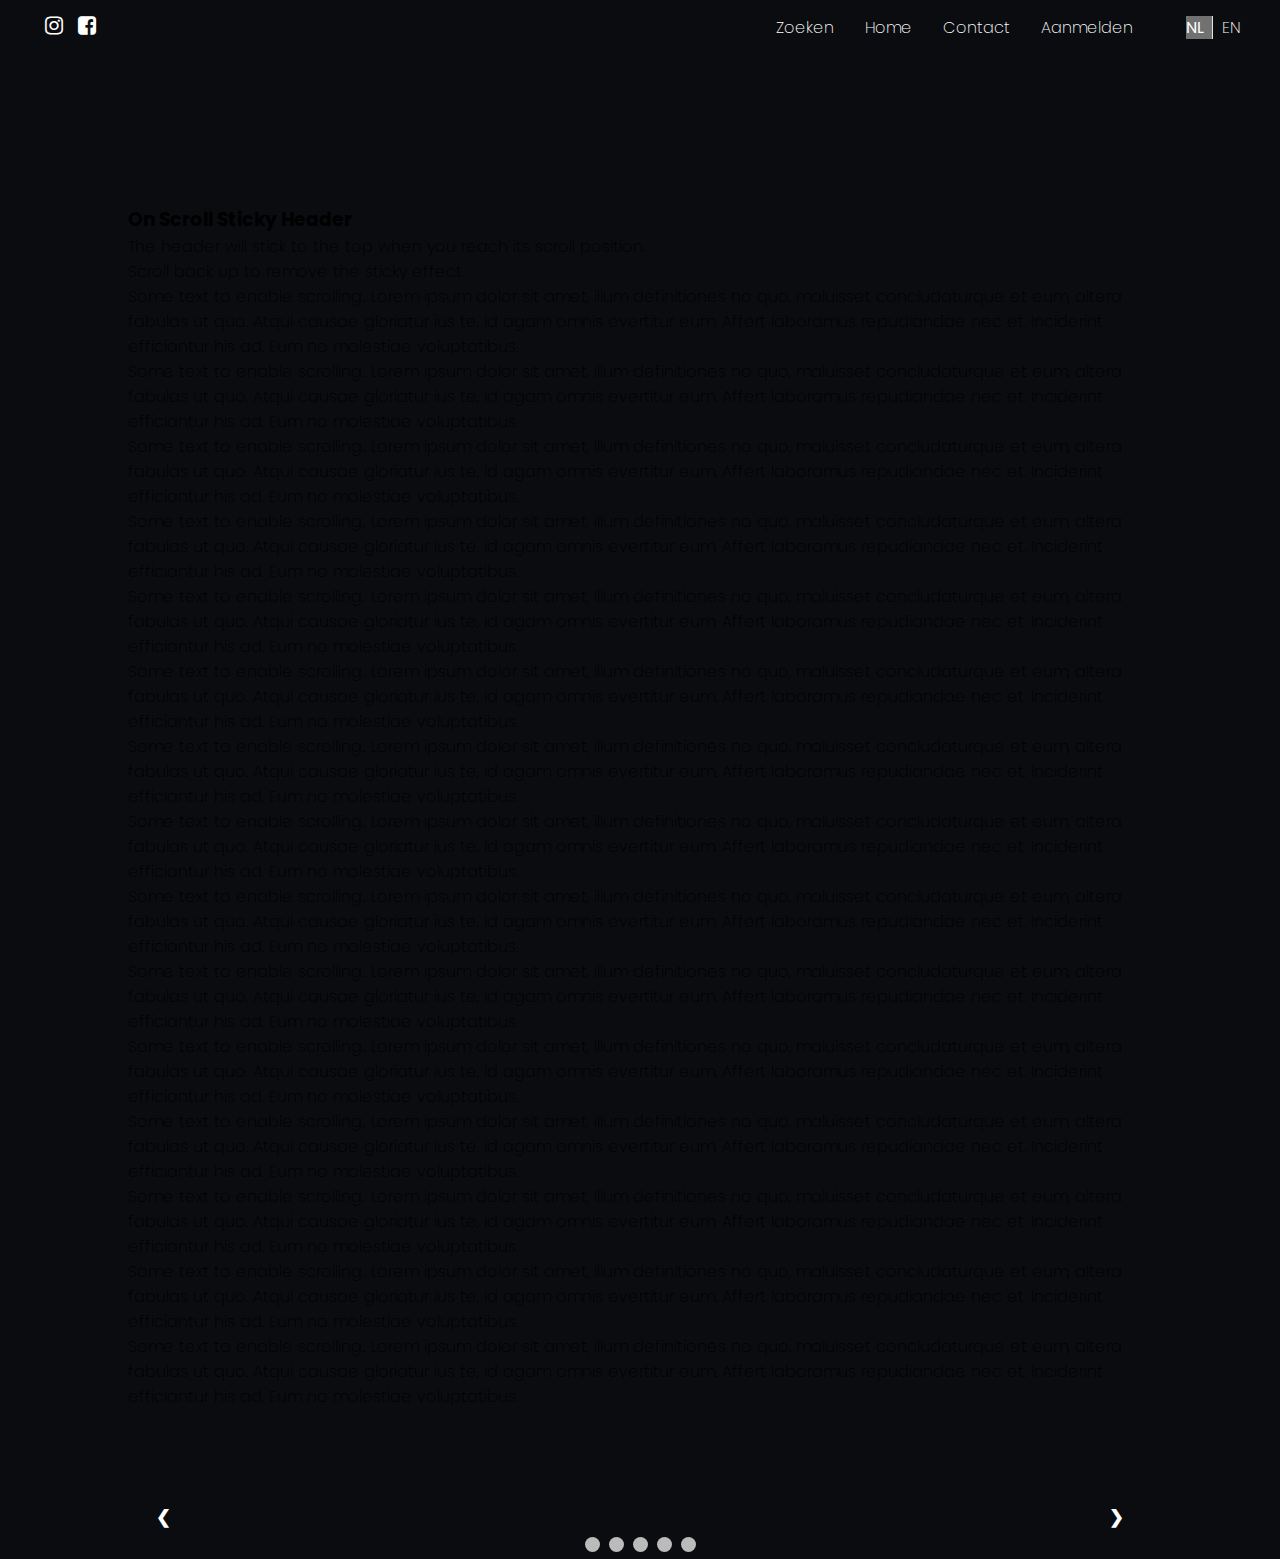
==== web/code/nxt 70%/index.html @ 1dca5d11 "slideshow" ====
<!DOCTYPE html>
<html lang="en">
<head>
    <meta charset="UTF-8">
    <meta name="viewport" content="width=device-width, initial-scale=1.0">
    <link rel="stylesheet" href="https://cdnjs.cloudflare.com/ajax/libs/font-awesome/4.7.0/css/font-awesome.min.css" integrity="sha512-SfTiTlX6kk+qitfevl/7LibUOeJWlt9rbyDn92a1DqWOw9vWG2MFoays0sgObmWazO5BQPiFucnnEAjpAB+/Sw==" crossorigin="anonymous" referrerpolicy="no-referrer" />
    <link rel="preconnect" href="https://fonts.googleapis.com">
    <link rel="preconnect" href="https://fonts.gstatic.com" crossorigin>
    <link href="https://fonts.googleapis.com/css2?family=Poppins:wght@100;200;300;400;500&family=Righteous&display=swap" rel="stylesheet">
    <script src="https://cdnjs.cloudflare.com/ajax/libs/jquery/3.7.1/jquery.min.js" integrity="sha512-v2CJ7UaYy4JwqLDIrZUI/4hqeoQieOmAZNXBeQyjo21dadnwR+8ZaIJVT8EE2iyI61OV8e6M8PP2/4hpQINQ/g==" crossorigin="anonymous" referrerpolicy="no-referrer"></script>
    <link rel="stylesheet" href="style.css">
    <title>Navigatie</title>
</head>
<body>
    <header>
        <nav id="taskbar">
            <div class="socials">
                <ul>
                    <li><a href="#"><i class="icon fa fa-instagram" aria-hidden="true"></i></a></li>
                    <li><a href="#"><i class="icon fa fa-facebook-square" aria-hidden="true"></i></a></li>
                </ul>
            </div>
            <div class="menu">
                <ul>
                    <li><a data-lang="0" href="#">Zoeken</a></li>
                    <li><a data-lang="1" href="#">Home</a></li>
                    <li><a data-lang="2" href="#">Contact</a></li>
                    <li><a data-lang="3" href="#">Aanmelden</a></li>
                </ul>
                <div class="language-switcher">
                    <span class="lang active">NL</span>
                    <span class="lang">EN</span>
                </div>
            </div>
        </nav>
        <div id="slideshow">
            <img class="slide" src="img/nxt.jpg" alt="Slide 1">
            <img class="slide" src="img/studioirma_diamondmatrix.jpg" alt="Slide 2">
            <img class="slide" src="img/nxt2.jpg" alt="Slide 3">
            <!-- Add more images as needed -->
        </div>
    </header>
    <div class="content">
        <h3>On Scroll Sticky Header</h3>
        <p>The header will stick to the top when you reach its scroll position.</p>
        <p>Scroll back up to remove the sticky effect.</p>
        <p>Some text to enable scrolling.. Lorem ipsum dolor sit amet, illum definitiones no quo, maluisset concludaturque et eum, altera fabulas ut quo. Atqui causae gloriatur ius te, id agam omnis evertitur eum. Affert laboramus repudiandae nec et. Inciderint efficiantur his ad. Eum no molestiae voluptatibus.</p>
        <p>Some text to enable scrolling.. Lorem ipsum dolor sit amet, illum definitiones no quo, maluisset concludaturque et eum, altera fabulas ut quo. Atqui causae gloriatur ius te, id agam omnis evertitur eum. Affert laboramus repudiandae nec et. Inciderint efficiantur his ad. Eum no molestiae voluptatibus.</p>
        <p>Some text to enable scrolling.. Lorem ipsum dolor sit amet, illum definitiones no quo, maluisset concludaturque et eum, altera fabulas ut quo. Atqui causae gloriatur ius te, id agam omnis evertitur eum. Affert laboramus repudiandae nec et. Inciderint efficiantur his ad. Eum no molestiae voluptatibus.</p>
        <p>Some text to enable scrolling.. Lorem ipsum dolor sit amet, illum definitiones no quo, maluisset concludaturque et eum, altera fabulas ut quo. Atqui causae gloriatur ius te, id agam omnis evertitur eum. Affert laboramus repudiandae nec et. Inciderint efficiantur his ad. Eum no molestiae voluptatibus.</p><p>Some text to enable scrolling.. Lorem ipsum dolor sit amet, illum definitiones no quo, maluisset concludaturque et eum, altera fabulas ut quo. Atqui causae gloriatur ius te, id agam omnis evertitur eum. Affert laboramus repudiandae nec et. Inciderint efficiantur his ad. Eum no molestiae voluptatibus.</p>  <p>Some text to enable scrolling.. Lorem ipsum dolor sit amet, illum definitiones no quo, maluisset concludaturque et eum, altera fabulas ut quo. Atqui causae gloriatur ius te, id agam omnis evertitur eum. Affert laboramus repudiandae nec et. Inciderint efficiantur his ad. Eum no molestiae voluptatibus.</p><p>Some text to enable scrolling.. Lorem ipsum dolor sit amet, illum definitiones no quo, maluisset concludaturque et eum, altera fabulas ut quo. Atqui causae gloriatur ius te, id agam omnis evertitur eum. Affert laboramus repudiandae nec et. Inciderint efficiantur his ad. Eum no molestiae voluptatibus.</p>  <p>Some text to enable scrolling.. Lorem ipsum dolor sit amet, illum definitiones no quo, maluisset concludaturque et eum, altera fabulas ut quo. Atqui causae gloriatur ius te, id agam omnis evertitur eum. Affert laboramus repudiandae nec et. Inciderint efficiantur his ad. Eum no molestiae voluptatibus.</p><p>Some text to enable scrolling.. Lorem ipsum dolor sit amet, illum definitiones no quo, maluisset concludaturque et eum, altera fabulas ut quo. Atqui causae gloriatur ius te, id agam omnis evertitur eum. Affert laboramus repudiandae nec et. Inciderint efficiantur his ad. Eum no molestiae voluptatibus.</p>  <p>Some text to enable scrolling.. Lorem ipsum dolor sit amet, illum definitiones no quo, maluisset concludaturque et eum, altera fabulas ut quo. Atqui causae gloriatur ius te, id agam omnis evertitur eum. Affert laboramus repudiandae nec et. Inciderint efficiantur his ad. Eum no molestiae voluptatibus.</p><p>Some text to enable scrolling.. Lorem ipsum dolor sit amet, illum definitiones no quo, maluisset concludaturque et eum, altera fabulas ut quo. Atqui causae gloriatur ius te, id agam omnis evertitur eum. Affert laboramus repudiandae nec et. Inciderint efficiantur his ad. Eum no molestiae voluptatibus.</p>
        <p>Some text to enable scrolling.. Lorem ipsum dolor sit amet, illum definitiones no quo, maluisset concludaturque et eum, altera fabulas ut quo. Atqui causae gloriatur ius te, id agam omnis evertitur eum. Affert laboramus repudiandae nec et. Inciderint efficiantur his ad. Eum no molestiae voluptatibus.</p>
        <p>Some text to enable scrolling.. Lorem ipsum dolor sit amet, illum definitiones no quo, maluisset concludaturque et eum, altera fabulas ut quo. Atqui causae gloriatur ius te, id agam omnis evertitur eum. Affert laboramus repudiandae nec et. Inciderint efficiantur his ad. Eum no molestiae voluptatibus.</p>
        <p>Some text to enable scrolling.. Lorem ipsum dolor sit amet, illum definitiones no quo, maluisset concludaturque et eum, altera fabulas ut quo. Atqui causae gloriatur ius te, id agam omnis evertitur eum. Affert laboramus repudiandae nec et. Inciderint efficiantur his ad. Eum no molestiae voluptatibus.</p>
        <p>Some text to enable scrolling.. Lorem ipsum dolor sit amet, illum definitiones no quo, maluisset concludaturque et eum, altera fabulas ut quo. Atqui causae gloriatur ius te, id agam omnis evertitur eum. Affert laboramus repudiandae nec et. Inciderint efficiantur his ad. Eum no molestiae voluptatibus.</p>
      </div>
</body>
<script src="app.js"></script>
<div class="slideshow-container">

  
    <div class="mySlides fade">
      <div class="numbertext">1 / 5</div>
      <img src="img1.jpg" style="width:100%">
      <div class="text">Caption Text 1</div>
    </div>
  
    <div class="mySlides fade">
      <div class="numbertext">2 / 5</div>
      <img src="img2.jpg" style="width:100%">
      <div class="text">Caption Text 2</div>
    </div>
  
    <div class="mySlides fade">
      <div class="numbertext">3 / 5</div>
      <img src="img3.jpg" style="width:100%">
      <div class="text">Caption Text 3</div>
    </div>
  
    <div class="mySlides fade">
      <div class="numbertext">4 / 5</div>
      <img src="img4.jpg" style="width:100%">
      <div class="text">Caption Text 4</div>
    </div>
  
    <div class="mySlides fade">
      <div class="numbertext">5 / 5</div>
      <img src="img5.jpg" style="width:100%">
      <div class="text">Caption Text 5</div>
    </div>
  
    <a class="prev" onclick="plusSlides(-1)">&#10094;</a>
    <a class="next" onclick="plusSlides(1)">&#10095;</a>
  </div>
  <br>
  
  <div style="text-align:center">
    <span class="dot" onclick="currentSlide(1)"></span>
    <span class="dot" onclick="currentSlide(2)"></span>
    <span class="dot" onclick="currentSlide(3)"></span>
    <span class="dot" onclick="currentSlide(4)"></span>
    <span class="dot" onclick="currentSlide(5)"></span>
  </div>
  
</html>
---- web/code/nxt 70%/style.css ----
* {
    padding: 0;
    margin: 0;
    box-sizing: border-box;
}

body {
    font-family: 'Poppins', sans-serif;
    font-weight: 200;
    background-color: #0B0C10;
}

  #slideshow {
    max-width: 100%;
    margin: 0;
    width: 100%;
  }

  
  .slide {
    display: none;
    width: 100%;
    height: 500px;
  }

nav {
    width: 100%;
    display: flex;
    justify-content: space-between;
    align-items: center;
    background-color: #0B0C10;
    padding: 10px 40px;
    
}

.menu {
    display: flex; 
    align-items: center;
}

.socials li,
.menu li {
    display: inline-block;
    list-style: none;
    margin: 5px;
}

.menu li a {
    text-decoration: none;
    font-size: 16px;
    color: #fff;
    cursor: pointer;
    padding: 4px 8px;
    border-radius: 3px;
    transition: background-color .1s ease-in-out;
}

.menu li a:hover {
    background-color: #2a4c89;
}

.icon {
    font-size: 21px;
    color: #fff;
    cursor: pointer;
}

.language-switcher {
    margin-left: 40px;
    color: #fff;
}

.language-switcher span.active {
    font-weight: 400;
}

.language-switcher span {
    cursor: pointer;
}

.language-switcher span:nth-child(1) {
   border-right: 1px solid rgb(227, 227, 227);
   padding-right: 8px;
   margin-right: 4px;
}

.content {
    padding: 100px 0;
    margin: 50px auto 0 auto;
    width: 80%;
  }

  .sticky {
    position: fixed;
    top: 0;
    width: 100%;
  }

  
  .progress-bar {
    width: 0;
    height: 3px;
    background-color: #45a29e
    ; 
    position: fixed;
    top: 50px;
    left: 0;
    z-index: 1000;
    transition: width 0.3s ease;
}

* {box-sizing:border-box}


.slideshow-container {
  max-width: 1000px;
  position: relative;
  margin: auto;
}

.mySlides {
  display: none;
}

.prev, .next {
  cursor: pointer;
  position: absolute;
  top: 50%;
  width: auto;
  margin-top: -22px;
  padding: 16px;
  color: white;
  font-weight: bold;
  font-size: 18px;
  transition: 0.6s ease;
  border-radius: 0 3px 3px 0;
  user-select: none;
}

.next {
  right: 0;
  border-radius: 3px 0 0 3px;
}

.prev:hover, .next:hover {
  background-color: rgba(0,0,0,0.8);
}


.text {
  color: #f2f2f2;
  font-size: 15px;
  padding: 8px 12px;
  position: absolute;
  bottom: 8px;
  width: 100%;
  text-align: center;
}

.numbertext {
  color: #f2f2f2;
  font-size: 12px;
  padding: 8px 12px;
  position: absolute;
  top: 0;
}

.dot {
  cursor: pointer;
  height: 15px;
  width: 15px;
  margin: 0 2px;
  background-color: #bbb;
  border-radius: 50%;
  display: inline-block;
  transition: background-color 0.6s ease;
}

.active, .dot:hover {
  background-color: #717171;
}
.fade {
  animation-name: fade;
  animation-duration: 1.5s;
}

@keyframes fade {
  from {opacity: .4}
  to {opacity: 1}
}
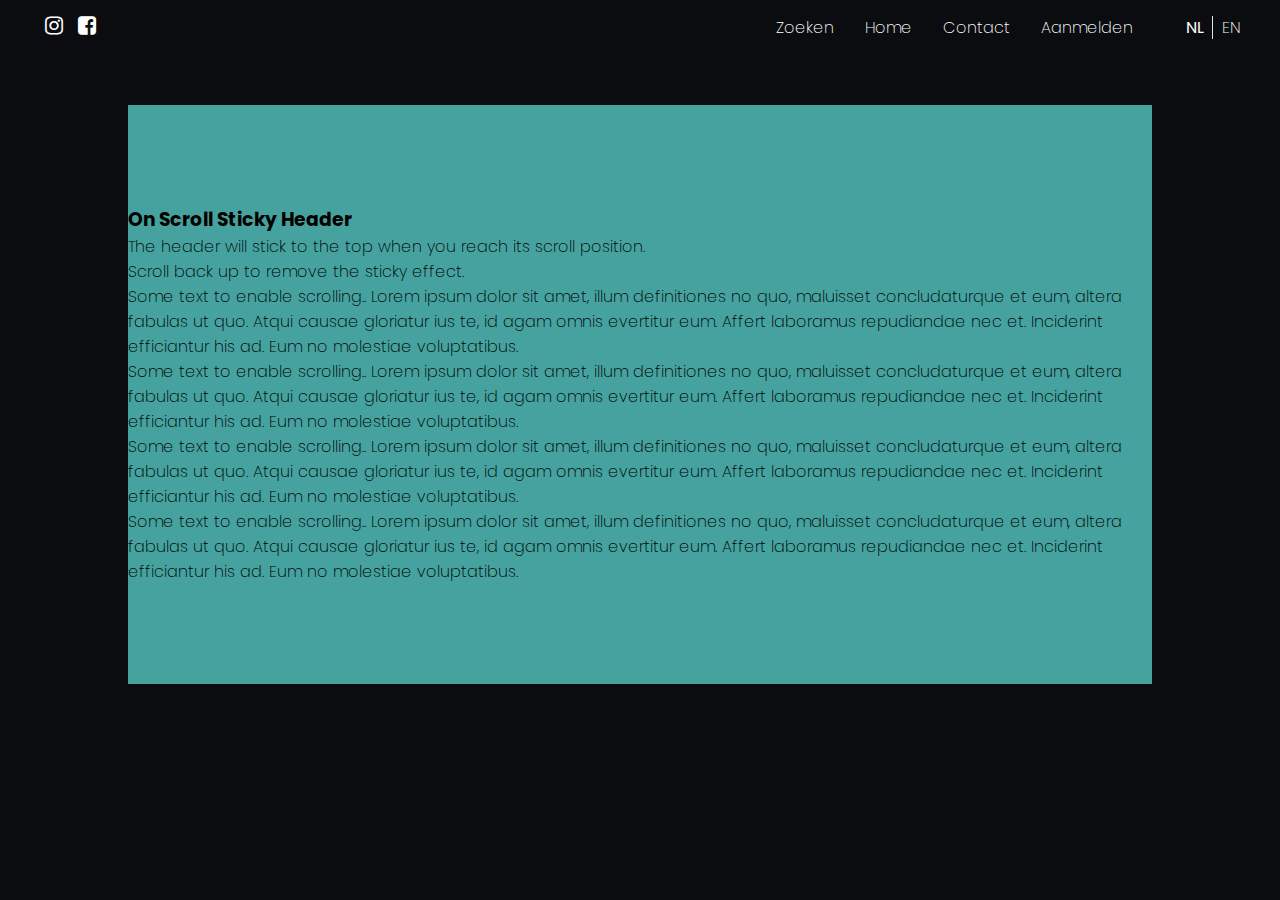
==== commit 8ffcec48: "Background-added" ====
--- a/web/code/nxt 70%/index.html
+++ b/web/code/nxt 70%/index.html
@@ -47,58 +47,9 @@
         <p>Some text to enable scrolling.. Lorem ipsum dolor sit amet, illum definitiones no quo, maluisset concludaturque et eum, altera fabulas ut quo. Atqui causae gloriatur ius te, id agam omnis evertitur eum. Affert laboramus repudiandae nec et. Inciderint efficiantur his ad. Eum no molestiae voluptatibus.</p>
         <p>Some text to enable scrolling.. Lorem ipsum dolor sit amet, illum definitiones no quo, maluisset concludaturque et eum, altera fabulas ut quo. Atqui causae gloriatur ius te, id agam omnis evertitur eum. Affert laboramus repudiandae nec et. Inciderint efficiantur his ad. Eum no molestiae voluptatibus.</p>
         <p>Some text to enable scrolling.. Lorem ipsum dolor sit amet, illum definitiones no quo, maluisset concludaturque et eum, altera fabulas ut quo. Atqui causae gloriatur ius te, id agam omnis evertitur eum. Affert laboramus repudiandae nec et. Inciderint efficiantur his ad. Eum no molestiae voluptatibus.</p>
-        <p>Some text to enable scrolling.. Lorem ipsum dolor sit amet, illum definitiones no quo, maluisset concludaturque et eum, altera fabulas ut quo. Atqui causae gloriatur ius te, id agam omnis evertitur eum. Affert laboramus repudiandae nec et. Inciderint efficiantur his ad. Eum no molestiae voluptatibus.</p><p>Some text to enable scrolling.. Lorem ipsum dolor sit amet, illum definitiones no quo, maluisset concludaturque et eum, altera fabulas ut quo. Atqui causae gloriatur ius te, id agam omnis evertitur eum. Affert laboramus repudiandae nec et. Inciderint efficiantur his ad. Eum no molestiae voluptatibus.</p>  <p>Some text to enable scrolling.. Lorem ipsum dolor sit amet, illum definitiones no quo, maluisset concludaturque et eum, altera fabulas ut quo. Atqui causae gloriatur ius te, id agam omnis evertitur eum. Affert laboramus repudiandae nec et. Inciderint efficiantur his ad. Eum no molestiae voluptatibus.</p><p>Some text to enable scrolling.. Lorem ipsum dolor sit amet, illum definitiones no quo, maluisset concludaturque et eum, altera fabulas ut quo. Atqui causae gloriatur ius te, id agam omnis evertitur eum. Affert laboramus repudiandae nec et. Inciderint efficiantur his ad. Eum no molestiae voluptatibus.</p>  <p>Some text to enable scrolling.. Lorem ipsum dolor sit amet, illum definitiones no quo, maluisset concludaturque et eum, altera fabulas ut quo. Atqui causae gloriatur ius te, id agam omnis evertitur eum. Affert laboramus repudiandae nec et. Inciderint efficiantur his ad. Eum no molestiae voluptatibus.</p><p>Some text to enable scrolling.. Lorem ipsum dolor sit amet, illum definitiones no quo, maluisset concludaturque et eum, altera fabulas ut quo. Atqui causae gloriatur ius te, id agam omnis evertitur eum. Affert laboramus repudiandae nec et. Inciderint efficiantur his ad. Eum no molestiae voluptatibus.</p>  <p>Some text to enable scrolling.. Lorem ipsum dolor sit amet, illum definitiones no quo, maluisset concludaturque et eum, altera fabulas ut quo. Atqui causae gloriatur ius te, id agam omnis evertitur eum. Affert laboramus repudiandae nec et. Inciderint efficiantur his ad. Eum no molestiae voluptatibus.</p><p>Some text to enable scrolling.. Lorem ipsum dolor sit amet, illum definitiones no quo, maluisset concludaturque et eum, altera fabulas ut quo. Atqui causae gloriatur ius te, id agam omnis evertitur eum. Affert laboramus repudiandae nec et. Inciderint efficiantur his ad. Eum no molestiae voluptatibus.</p>
-        <p>Some text to enable scrolling.. Lorem ipsum dolor sit amet, illum definitiones no quo, maluisset concludaturque et eum, altera fabulas ut quo. Atqui causae gloriatur ius te, id agam omnis evertitur eum. Affert laboramus repudiandae nec et. Inciderint efficiantur his ad. Eum no molestiae voluptatibus.</p>
-        <p>Some text to enable scrolling.. Lorem ipsum dolor sit amet, illum definitiones no quo, maluisset concludaturque et eum, altera fabulas ut quo. Atqui causae gloriatur ius te, id agam omnis evertitur eum. Affert laboramus repudiandae nec et. Inciderint efficiantur his ad. Eum no molestiae voluptatibus.</p>
-        <p>Some text to enable scrolling.. Lorem ipsum dolor sit amet, illum definitiones no quo, maluisset concludaturque et eum, altera fabulas ut quo. Atqui causae gloriatur ius te, id agam omnis evertitur eum. Affert laboramus repudiandae nec et. Inciderint efficiantur his ad. Eum no molestiae voluptatibus.</p>
         <p>Some text to enable scrolling.. Lorem ipsum dolor sit amet, illum definitiones no quo, maluisset concludaturque et eum, altera fabulas ut quo. Atqui causae gloriatur ius te, id agam omnis evertitur eum. Affert laboramus repudiandae nec et. Inciderint efficiantur his ad. Eum no molestiae voluptatibus.</p>
       </div>
 </body>
 <script src="app.js"></script>
-<div class="slideshow-container">
 
-  
-    <div class="mySlides fade">
-      <div class="numbertext">1 / 5</div>
-      <img src="img1.jpg" style="width:100%">
-      <div class="text">Caption Text 1</div>
-    </div>
-  
-    <div class="mySlides fade">
-      <div class="numbertext">2 / 5</div>
-      <img src="img2.jpg" style="width:100%">
-      <div class="text">Caption Text 2</div>
-    </div>
-  
-    <div class="mySlides fade">
-      <div class="numbertext">3 / 5</div>
-      <img src="img3.jpg" style="width:100%">
-      <div class="text">Caption Text 3</div>
-    </div>
-  
-    <div class="mySlides fade">
-      <div class="numbertext">4 / 5</div>
-      <img src="img4.jpg" style="width:100%">
-      <div class="text">Caption Text 4</div>
-    </div>
-  
-    <div class="mySlides fade">
-      <div class="numbertext">5 / 5</div>
-      <img src="img5.jpg" style="width:100%">
-      <div class="text">Caption Text 5</div>
-    </div>
-  
-    <a class="prev" onclick="plusSlides(-1)">&#10094;</a>
-    <a class="next" onclick="plusSlides(1)">&#10095;</a>
-  </div>
-  <br>
-  
-  <div style="text-align:center">
-    <span class="dot" onclick="currentSlide(1)"></span>
-    <span class="dot" onclick="currentSlide(2)"></span>
-    <span class="dot" onclick="currentSlide(3)"></span>
-    <span class="dot" onclick="currentSlide(4)"></span>
-    <span class="dot" onclick="currentSlide(5)"></span>
-  </div>
-  
 </html>
--- a/web/code/nxt 70%/style.css
+++ b/web/code/nxt 70%/style.css
@@ -10,13 +10,14 @@
     background-color: #0B0C10;
 }
 
+  /* Style to center the image */
   #slideshow {
     max-width: 100%;
     margin: 0;
     width: 100%;
   }
 
-  
+  /* Style to hide all images initially */
   .slide {
     display: none;
     width: 100%;
@@ -30,7 +31,7 @@
     align-items: center;
     background-color: #0B0C10;
     padding: 10px 40px;
-    
+    /*border-bottom: 4px solid #45a29e;*/
 }
 
 .menu {
@@ -88,6 +89,7 @@
     padding: 100px 0;
     margin: 50px auto 0 auto;
     width: 80%;
+    background-color: #45a29e;
   }
 
   .sticky {
@@ -99,9 +101,9 @@
   
   .progress-bar {
     width: 0;
-    height: 3px;
+    height: 3px; /* Adjust the height of the progress bar */
     background-color: #45a29e
-    ; 
+    ; /* Adjust the color of the progress bar */
     position: fixed;
     top: 50px;
     left: 0;
@@ -109,82 +111,4 @@
     transition: width 0.3s ease;
 }
 
-* {box-sizing:border-box}
-
-
-.slideshow-container {
-  max-width: 1000px;
-  position: relative;
-  margin: auto;
-}
-
-.mySlides {
-  display: none;
-}
-
-.prev, .next {
-  cursor: pointer;
-  position: absolute;
-  top: 50%;
-  width: auto;
-  margin-top: -22px;
-  padding: 16px;
-  color: white;
-  font-weight: bold;
-  font-size: 18px;
-  transition: 0.6s ease;
-  border-radius: 0 3px 3px 0;
-  user-select: none;
-}
-
-.next {
-  right: 0;
-  border-radius: 3px 0 0 3px;
-}
-
-.prev:hover, .next:hover {
-  background-color: rgba(0,0,0,0.8);
-}
-
-
-.text {
-  color: #f2f2f2;
-  font-size: 15px;
-  padding: 8px 12px;
-  position: absolute;
-  bottom: 8px;
-  width: 100%;
-  text-align: center;
-}
-
-.numbertext {
-  color: #f2f2f2;
-  font-size: 12px;
-  padding: 8px 12px;
-  position: absolute;
-  top: 0;
-}
-
-.dot {
-  cursor: pointer;
-  height: 15px;
-  width: 15px;
-  margin: 0 2px;
-  background-color: #bbb;
-  border-radius: 50%;
-  display: inline-block;
-  transition: background-color 0.6s ease;
-}
-
-.active, .dot:hover {
-  background-color: #717171;
-}
-.fade {
-  animation-name: fade;
-  animation-duration: 1.5s;
-}
-
-@keyframes fade {
-  from {opacity: .4}
-  to {opacity: 1}
-}+  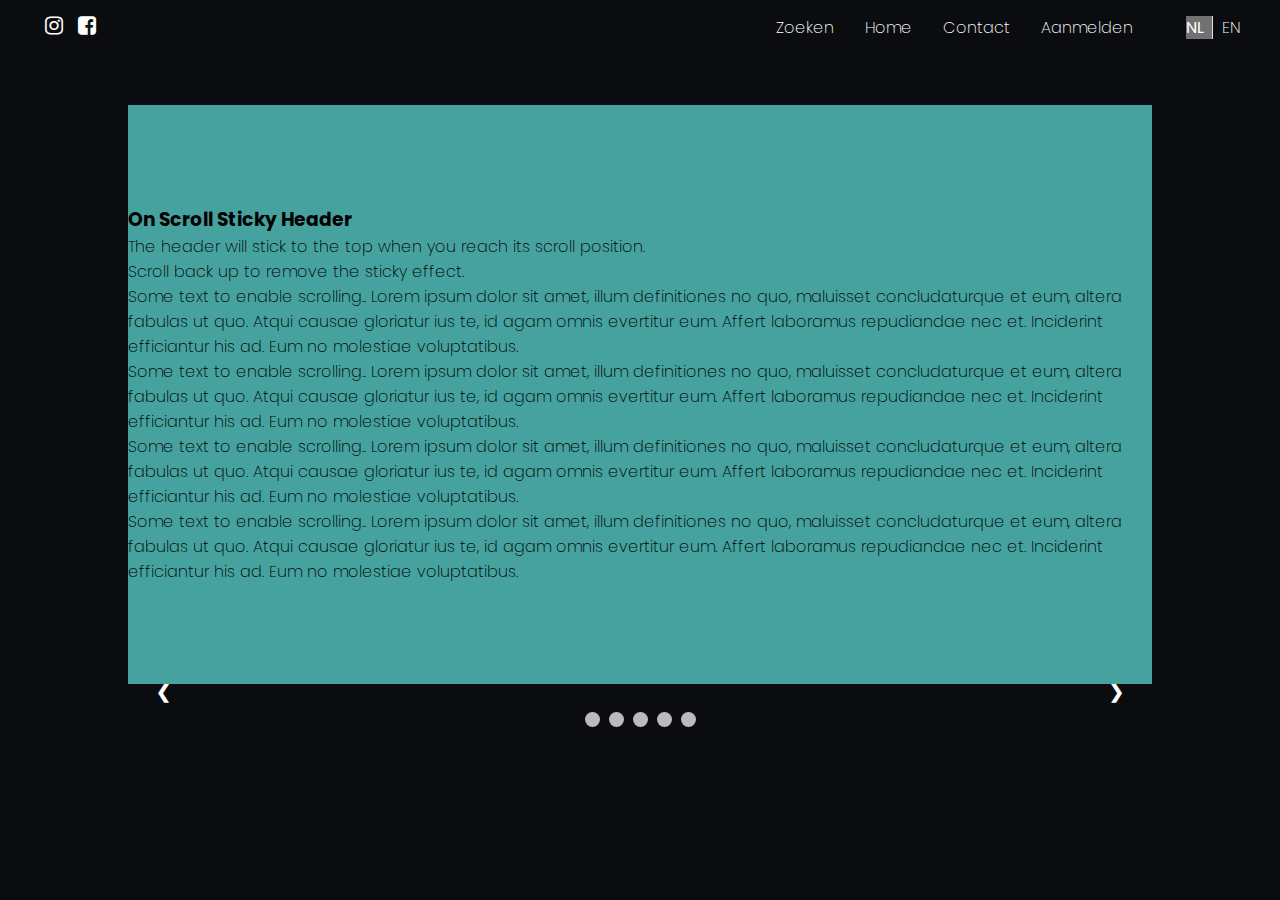
==== commit eae56266: "Merge branch 'main' of https://github.com/37563/Nxt-musea" ====
--- a/web/code/nxt 70%/index.html
+++ b/web/code/nxt 70%/index.html
@@ -51,5 +51,50 @@
       </div>
 </body>
 <script src="app.js"></script>
+<div class="slideshow-container">
 
+  
+    <div class="mySlides fade">
+      <div class="numbertext">1 / 5</div>
+      <img src="img1.jpg" style="width:100%">
+      <div class="text">Caption Text 1</div>
+    </div>
+  
+    <div class="mySlides fade">
+      <div class="numbertext">2 / 5</div>
+      <img src="img2.jpg" style="width:100%">
+      <div class="text">Caption Text 2</div>
+    </div>
+  
+    <div class="mySlides fade">
+      <div class="numbertext">3 / 5</div>
+      <img src="img3.jpg" style="width:100%">
+      <div class="text">Caption Text 3</div>
+    </div>
+  
+    <div class="mySlides fade">
+      <div class="numbertext">4 / 5</div>
+      <img src="img4.jpg" style="width:100%">
+      <div class="text">Caption Text 4</div>
+    </div>
+  
+    <div class="mySlides fade">
+      <div class="numbertext">5 / 5</div>
+      <img src="img5.jpg" style="width:100%">
+      <div class="text">Caption Text 5</div>
+    </div>
+  
+    <a class="prev" onclick="plusSlides(-1)">&#10094;</a>
+    <a class="next" onclick="plusSlides(1)">&#10095;</a>
+  </div>
+  <br>
+  
+  <div style="text-align:center">
+    <span class="dot" onclick="currentSlide(1)"></span>
+    <span class="dot" onclick="currentSlide(2)"></span>
+    <span class="dot" onclick="currentSlide(3)"></span>
+    <span class="dot" onclick="currentSlide(4)"></span>
+    <span class="dot" onclick="currentSlide(5)"></span>
+  </div>
+  
 </html>
--- a/web/code/nxt 70%/style.css
+++ b/web/code/nxt 70%/style.css
@@ -10,14 +10,13 @@
     background-color: #0B0C10;
 }
 
-  /* Style to center the image */
   #slideshow {
     max-width: 100%;
     margin: 0;
     width: 100%;
   }
 
-  /* Style to hide all images initially */
+  
   .slide {
     display: none;
     width: 100%;
@@ -31,7 +30,7 @@
     align-items: center;
     background-color: #0B0C10;
     padding: 10px 40px;
-    /*border-bottom: 4px solid #45a29e;*/
+    
 }
 
 .menu {
@@ -101,9 +100,9 @@
   
   .progress-bar {
     width: 0;
-    height: 3px; /* Adjust the height of the progress bar */
+    height: 3px;
     background-color: #45a29e
-    ; /* Adjust the color of the progress bar */
+    ; 
     position: fixed;
     top: 50px;
     left: 0;
@@ -111,4 +110,82 @@
     transition: width 0.3s ease;
 }
 
-  +* {box-sizing:border-box}
+
+
+.slideshow-container {
+  max-width: 1000px;
+  position: relative;
+  margin: auto;
+}
+
+.mySlides {
+  display: none;
+}
+
+.prev, .next {
+  cursor: pointer;
+  position: absolute;
+  top: 50%;
+  width: auto;
+  margin-top: -22px;
+  padding: 16px;
+  color: white;
+  font-weight: bold;
+  font-size: 18px;
+  transition: 0.6s ease;
+  border-radius: 0 3px 3px 0;
+  user-select: none;
+}
+
+.next {
+  right: 0;
+  border-radius: 3px 0 0 3px;
+}
+
+.prev:hover, .next:hover {
+  background-color: rgba(0,0,0,0.8);
+}
+
+
+.text {
+  color: #f2f2f2;
+  font-size: 15px;
+  padding: 8px 12px;
+  position: absolute;
+  bottom: 8px;
+  width: 100%;
+  text-align: center;
+}
+
+.numbertext {
+  color: #f2f2f2;
+  font-size: 12px;
+  padding: 8px 12px;
+  position: absolute;
+  top: 0;
+}
+
+.dot {
+  cursor: pointer;
+  height: 15px;
+  width: 15px;
+  margin: 0 2px;
+  background-color: #bbb;
+  border-radius: 50%;
+  display: inline-block;
+  transition: background-color 0.6s ease;
+}
+
+.active, .dot:hover {
+  background-color: #717171;
+}
+.fade {
+  animation-name: fade;
+  animation-duration: 1.5s;
+}
+
+@keyframes fade {
+  from {opacity: .4}
+  to {opacity: 1}
+}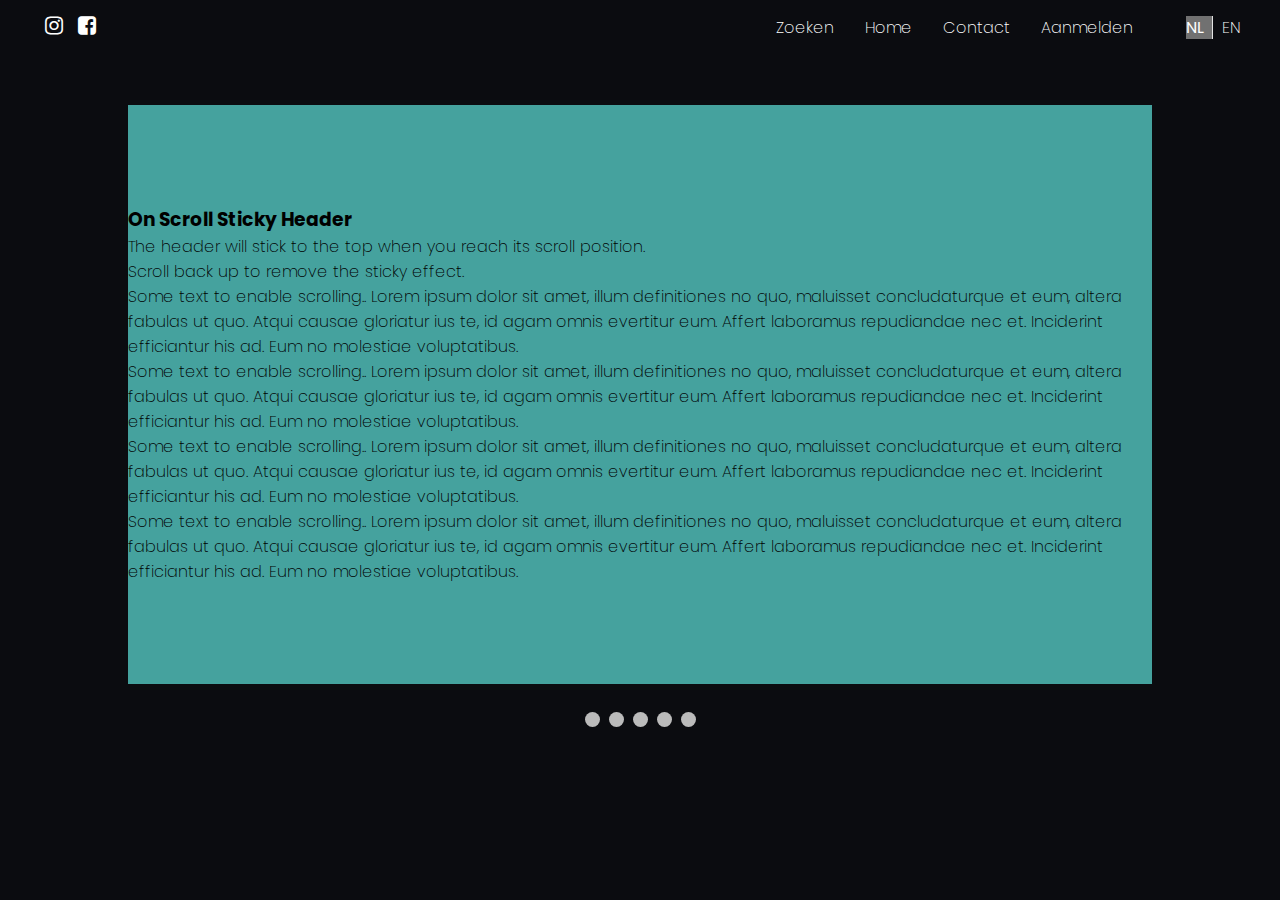
==== commit 225eb749: "ERROR_SLIDESHOW" ====
--- a/web/code/nxt 70%/index.html
+++ b/web/code/nxt 70%/index.html
@@ -50,39 +50,36 @@
         <p>Some text to enable scrolling.. Lorem ipsum dolor sit amet, illum definitiones no quo, maluisset concludaturque et eum, altera fabulas ut quo. Atqui causae gloriatur ius te, id agam omnis evertitur eum. Affert laboramus repudiandae nec et. Inciderint efficiantur his ad. Eum no molestiae voluptatibus.</p>
       </div>
 </body>
-<script src="app.js"></script>
-<div class="slideshow-container">
-
-  
-    <div class="mySlides fade">
+<div id="slideshow">
+  <!-- Slide 1 -->
+  <div class="mySlides fade">
       <div class="numbertext">1 / 5</div>
-      <img src="img1.jpg" style="width:100%">
+      <img src="img/review1.png" style="width:100%">
       <div class="text">Caption Text 1</div>
-    </div>
-  
-    <div class="mySlides fade">
+  </div>
+  <!-- Slide 2 -->
+  <div class="mySlides fade">
       <div class="numbertext">2 / 5</div>
-      <img src="img2.jpg" style="width:100%">
+      <img src="img/review2.png" style="width:100%">
       <div class="text">Caption Text 2</div>
-    </div>
-  
-    <div class="mySlides fade">
+  </div>
+  <!-- Slide 3 -->
+  <div class="mySlides fade">
       <div class="numbertext">3 / 5</div>
-      <img src="img3.jpg" style="width:100%">
+      <img src="img/review3.png" style="width:100%">
       <div class="text">Caption Text 3</div>
-    </div>
-  
-    <div class="mySlides fade">
+  </div>
+  <!-- Slide 4 -->
+  <div class="mySlides fade">
       <div class="numbertext">4 / 5</div>
-      <img src="img4.jpg" style="width:100%">
+      <img src="img/review4.png" style="width:100%">
       <div class="text">Caption Text 4</div>
-    </div>
-  
-    <div class="mySlides fade">
+  </div>
+  <!-- Slide 5 -->
+  <div class="mySlides fade">
       <div class="numbertext">5 / 5</div>
-      <img src="img5.jpg" style="width:100%">
+      <img src="img/review5.png" style="width:100%">
       <div class="text">Caption Text 5</div>
-    </div>
   
     <a class="prev" onclick="plusSlides(-1)">&#10094;</a>
     <a class="next" onclick="plusSlides(1)">&#10095;</a>
@@ -96,5 +93,5 @@
     <span class="dot" onclick="currentSlide(4)"></span>
     <span class="dot" onclick="currentSlide(5)"></span>
   </div>
-  
+  <script src="app.js"></script>
 </html>
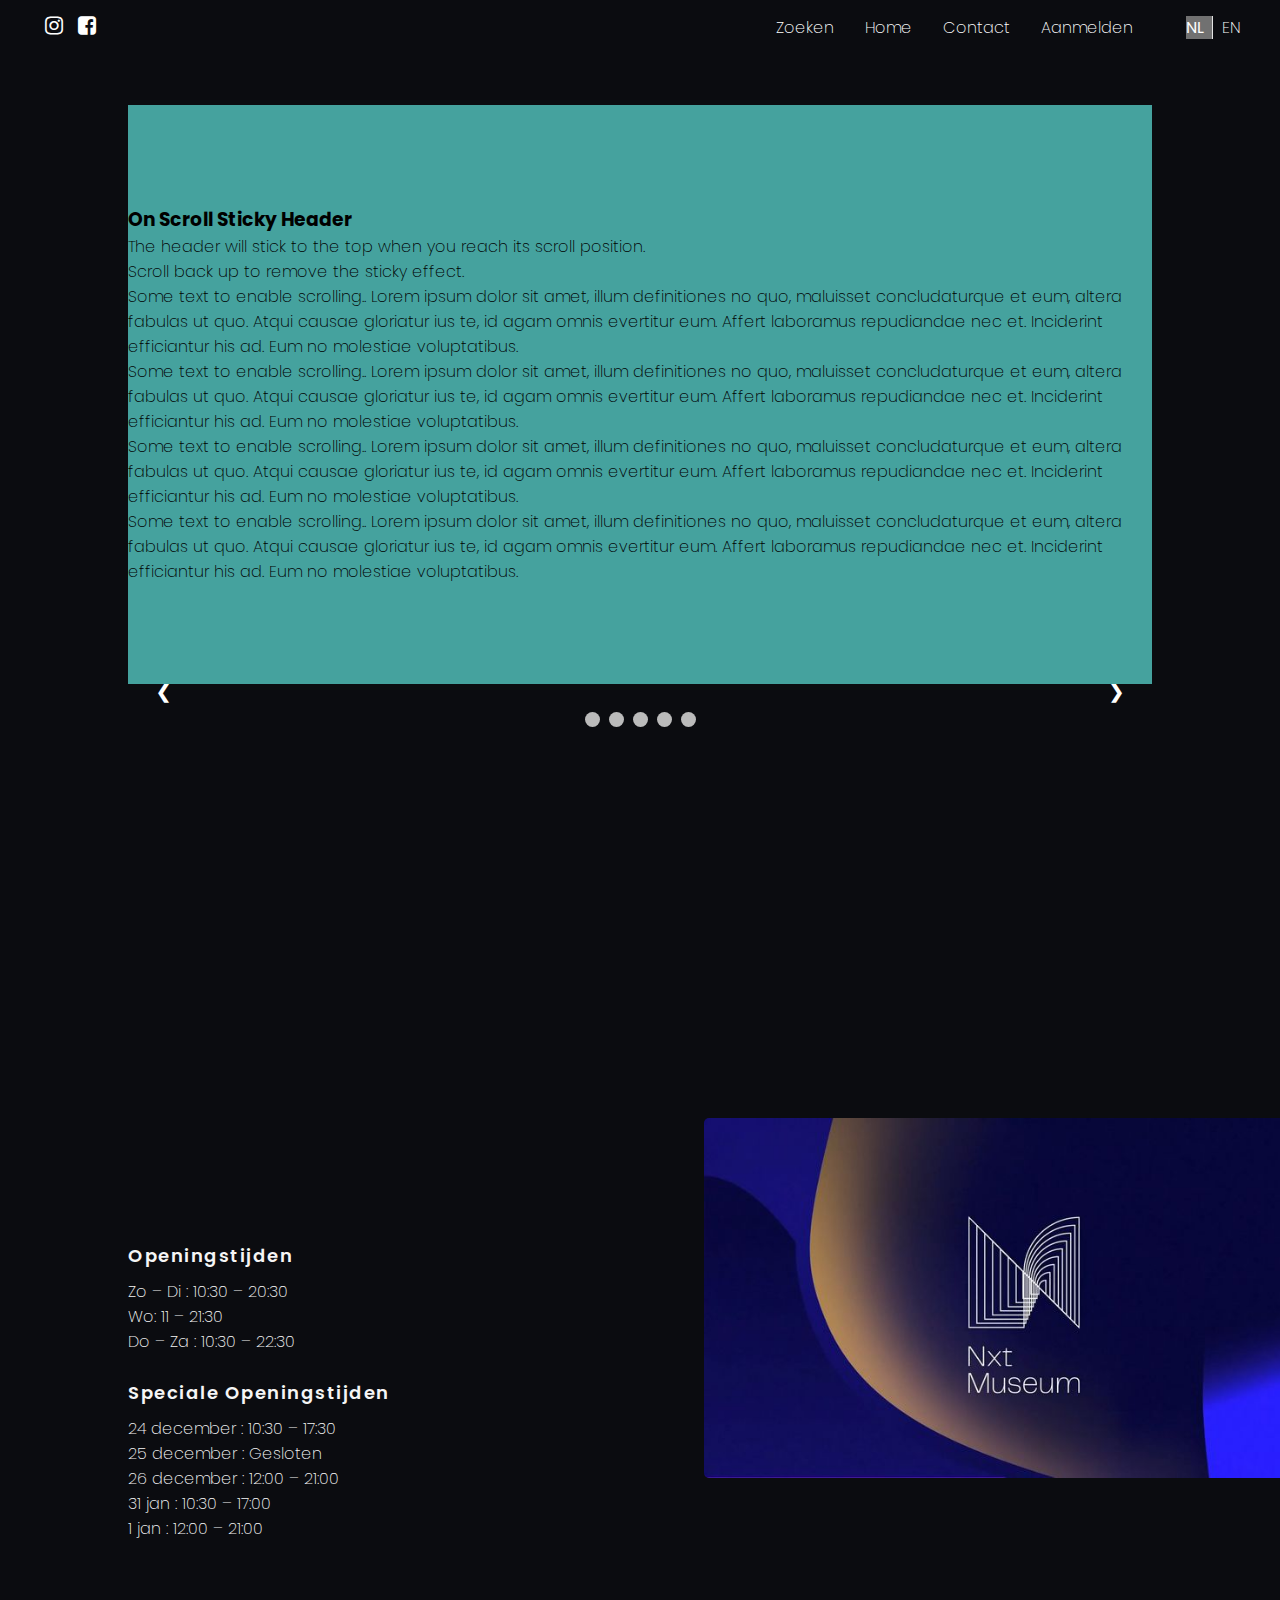
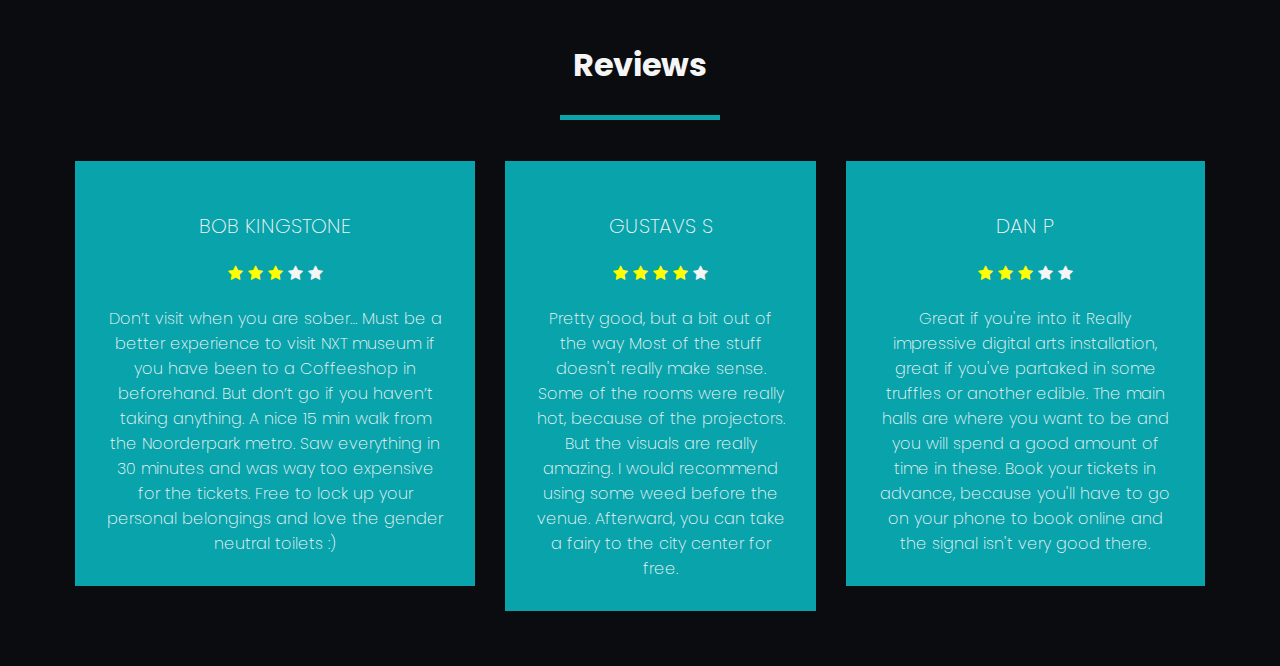
==== commit f55936d8: "Openingstijden_en_Reviews" ====
--- a/web/code/nxt 70%/index.html
+++ b/web/code/nxt 70%/index.html
@@ -49,49 +49,144 @@
         <p>Some text to enable scrolling.. Lorem ipsum dolor sit amet, illum definitiones no quo, maluisset concludaturque et eum, altera fabulas ut quo. Atqui causae gloriatur ius te, id agam omnis evertitur eum. Affert laboramus repudiandae nec et. Inciderint efficiantur his ad. Eum no molestiae voluptatibus.</p>
         <p>Some text to enable scrolling.. Lorem ipsum dolor sit amet, illum definitiones no quo, maluisset concludaturque et eum, altera fabulas ut quo. Atqui causae gloriatur ius te, id agam omnis evertitur eum. Affert laboramus repudiandae nec et. Inciderint efficiantur his ad. Eum no molestiae voluptatibus.</p>
       </div>
+      <!-- Slideshow container -->
+<div class="slideshow-container">
+
+  <!-- Full-width images with number and caption text -->
+  <div class="mySlides fade">
+    <div class="numbertext">1 / 5</div>
+    <img src="img/review1.jpg" style="width:100%">
+    <div class="text">Caption Text 1</div>
+  </div>
+
+  <div class="mySlides fade">
+    <div class="numbertext">2 / 5</div>
+    <img src="img/review2.jpg" style="width:100%">
+    <div class="text">Caption Text 2</div>
+  </div>
+
+  <div class="mySlides fade">
+    <div class="numbertext">3 / 5</div>
+    <img src="img/review3.jpg" style="width:100%">
+    <div class="text">Caption Text 3</div>
+  </div>
+
+  <div class="mySlides fade">
+    <div class="numbertext">4 / 5</div>
+    <img src="img/review4.jpg" style="width:100%">
+    <div class="text">Caption Text 4</div>
+  </div>
+
+  <div class="mySlides fade">
+    <div class="numbertext">5 / 5</div>
+    <img src="img/review5.jpg" style="width:100%">
+    <div class="text">Caption Text 5</div>
+  </div>
+
+  <!-- Next and previous buttons -->
+  <a class="prev" onclick="plusSlides(-1)">&#10094;</a>
+  <a class="next" onclick="plusSlides(1)">&#10095;</a>
+</div>
+<br>
+
+<!-- The dots/circles -->
+<div style="text-align:center">
+  <span class="dot" onclick="currentSlide(1)"></span>
+  <span class="dot" onclick="currentSlide(2)"></span>
+  <span class="dot" onclick="currentSlide(3)"></span>
+  <span class="dot" onclick="currentSlide(4)"></span>
+  <span class="dot" onclick="currentSlide(5)"></span>
+</div>
+
+
+  <script src="app.js"></script>
+      <section class="tijdeninfo">
+        <img id="foto1" src="img/nxt opening.jpg">
+        <article class="tijden">
+                    <h2>Openingstijden </h2>
+                    <p>
+                        Zo – Di : 10:30 – 20:30 <br>
+                        Wo: 11 – 21:30 <br>
+                        Do – Za : 10:30 – 22:30
+                    </p> <br>
+                    <h2>Speciale Openingstijden</h2>
+                    <p>
+                        24 december : 10:30 – 17:30<br>
+                        25 december : Gesloten<br>
+                        26 december : 12:00 – 21:00<br>
+                        31 jan : 10:30 – 17:00<br>
+                        1 jan : 12:00 – 21:00
+                    </p>
+                </article>
+            </section>
+            <div class="reviews">
+              <div class="inner">
+                  <h1>Reviews</h1>
+                  <div class="border"></div>
+      
+                  <section class="reviews-container">
+                      <div class="row">
+                          <div class="col">
+                              <div class="review">
+                                  <div class="name">Bob kingstone</div>
+                                  <div class="stars">
+                                      <span class="fa fa-star checked"></span>
+                                      <span class="fa fa-star checked"></span>
+                                      <span class="fa fa-star checked"></span>
+                                      <span class="fa fa-star"></span>
+                                      <span class="fa fa-star"></span>
+                                  </div>
+                                  <p>Don’t visit when you are sober…
+                                    Must be a better experience to visit NXT museum if you have been to a Coffeeshop in 
+                                    beforehand. But don’t go if you haven’t taking anything. A nice 15 min walk from the 
+                                    Noorderpark metro. Saw everything in 30 minutes and was way too expensive for the tickets. 
+                                    Free to lock up your personal belongings and love the gender neutral toilets :)
+                                    </p>
+                              </div>
+                          </div>
+                      </div>
+      
+                      <div class="row">
+                          <div class="col">
+                              <div class="review">
+                                  <div class="name">Gustavs s </s></div>
+                                  <div class="stars">
+                                      <span class="fa fa-star checked"></span>
+                                      <span class="fa fa-star checked"></span>
+                                      <span class="fa fa-star checked"></span>
+                                      <span class="fa fa-star checked"></span>
+                                      <span class="fa fa-star"></span>
+                                  </div>
+                                  <p>Pretty good, but a bit out of the way
+                                    Most of the stuff doesn't really make sense. Some of the rooms were really hot, because of 
+                                    the projectors. But the visuals are really amazing. I would recommend using some weed 
+                                    before the venue. Afterward, you can take a fairy to the city center for free.</p>
+                              </div>
+                          </div>
+                      </div>
+      
+                      <div class="row">
+                          <div class="col">
+                              <div class="review">
+                                  <div class="name">Dan P</div>
+                                  <div class="stars">
+                                      <span class="fa fa-star checked"></span>
+                                      <span class="fa fa-star checked"></span>
+                                      <span class="fa fa-star checked"></span>
+                                      <span class="fa fa-star"></span>
+                                      <span class="fa fa-star"></span>
+                                  </div>
+                                  <p>Great if you're into it
+                                    Really impressive digital arts installation, great if you've partaked in some truffles or another 
+                                    edible. The main halls are where you want to be and you will spend a good amount of time in 
+                                    these. Book your tickets in advance, because you'll have to go on your phone to book online 
+                                    and the signal isn't very good there. </p>
+                              </div>
+                          </div>
+                      </div>
+                  </section>
+              </div>
+          </div>
 </body>
-<div id="slideshow">
-  <!-- Slide 1 -->
-  <div class="mySlides fade">
-      <div class="numbertext">1 / 5</div>
-      <img src="img/review1.png" style="width:100%">
-      <div class="text">Caption Text 1</div>
-  </div>
-  <!-- Slide 2 -->
-  <div class="mySlides fade">
-      <div class="numbertext">2 / 5</div>
-      <img src="img/review2.png" style="width:100%">
-      <div class="text">Caption Text 2</div>
-  </div>
-  <!-- Slide 3 -->
-  <div class="mySlides fade">
-      <div class="numbertext">3 / 5</div>
-      <img src="img/review3.png" style="width:100%">
-      <div class="text">Caption Text 3</div>
-  </div>
-  <!-- Slide 4 -->
-  <div class="mySlides fade">
-      <div class="numbertext">4 / 5</div>
-      <img src="img/review4.png" style="width:100%">
-      <div class="text">Caption Text 4</div>
-  </div>
-  <!-- Slide 5 -->
-  <div class="mySlides fade">
-      <div class="numbertext">5 / 5</div>
-      <img src="img/review5.png" style="width:100%">
-      <div class="text">Caption Text 5</div>
-  
-    <a class="prev" onclick="plusSlides(-1)">&#10094;</a>
-    <a class="next" onclick="plusSlides(1)">&#10095;</a>
-  </div>
-  <br>
-  
-  <div style="text-align:center">
-    <span class="dot" onclick="currentSlide(1)"></span>
-    <span class="dot" onclick="currentSlide(2)"></span>
-    <span class="dot" onclick="currentSlide(3)"></span>
-    <span class="dot" onclick="currentSlide(4)"></span>
-    <span class="dot" onclick="currentSlide(5)"></span>
-  </div>
-  <script src="app.js"></script>
+
 </html>
--- a/web/code/nxt 70%/style.css
+++ b/web/code/nxt 70%/style.css
@@ -188,4 +188,90 @@
 @keyframes fade {
   from {opacity: .4}
   to {opacity: 1}
+}
+
+.tijden {
+  margin-left: 10vw;
+  width: 100%;
+  margin-top: -19vw;
+  color: whitesmoke;
+}
+
+.tijden h2 {
+  font-size: 18px;
+  letter-spacing: 1.5px;
+  font-weight: 600;
+  margin-bottom: 10px;
+  color: whitesmoke;
+}
+
+#foto1 {
+  height: 40vb;
+  margin-left: 55vw;
+  margin-top: 30vw;
+  border-radius: 5px;
+  cursor: pointer;
+  transition: 0.3s;
+}
+
+.slideshow-container {
+  background-color: white;
+}
+
+.reviews{
+  padding: 40px 0;
+  text-align: center;
+  color: whitesmoke;
+  text-align: center;
+  margin-top: 60px;
+}
+
+.inner{
+  max-width: 1200px;
+  margin: auto;
+  overflow: hidden;
+  padding: 0 20px;
+}
+
+.border{
+  width: 160px;
+  height: 5px;
+  background:hwb(183 3% 33%);
+  margin: 26px auto;
+}
+
+.row{
+  display: flex;
+  flex-wrap: wrap;
+  justify-content: center;
+}
+
+.col{
+  box-sizing: border-box;
+  padding: 15px;
+}
+
+.review{
+  background:  hwb(183 3% 33%);
+  padding: 30px;
+}
+
+.name{
+  font-size: 20px;
+  text-transform: uppercase;
+  margin: 20px 0;
+}
+
+.stars{
+  margin-bottom: 20px;
+}
+
+.reviews-container{
+  display: flex;
+  justify-content: space-evenly;
+  flex-direction: row;
+}
+
+.checked {
+  color: yellow;
 }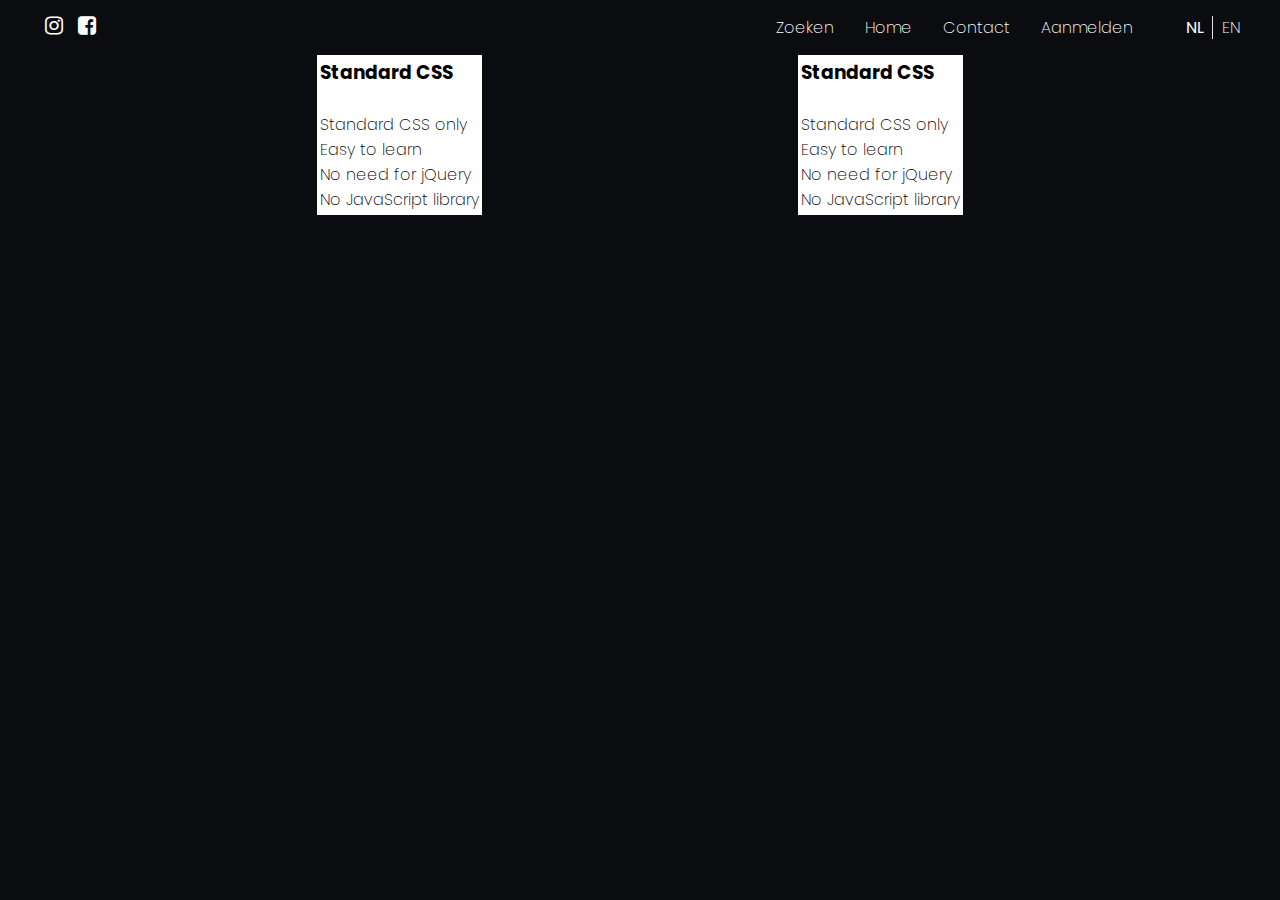
==== commit f7cac5d2: "upd" ====
--- a/web/code/nxt 70%/index.html
+++ b/web/code/nxt 70%/index.html
@@ -40,153 +40,25 @@
             <!-- Add more images as needed -->
         </div>
     </header>
-    <div class="content">
-        <h3>On Scroll Sticky Header</h3>
-        <p>The header will stick to the top when you reach its scroll position.</p>
-        <p>Scroll back up to remove the sticky effect.</p>
-        <p>Some text to enable scrolling.. Lorem ipsum dolor sit amet, illum definitiones no quo, maluisset concludaturque et eum, altera fabulas ut quo. Atqui causae gloriatur ius te, id agam omnis evertitur eum. Affert laboramus repudiandae nec et. Inciderint efficiantur his ad. Eum no molestiae voluptatibus.</p>
-        <p>Some text to enable scrolling.. Lorem ipsum dolor sit amet, illum definitiones no quo, maluisset concludaturque et eum, altera fabulas ut quo. Atqui causae gloriatur ius te, id agam omnis evertitur eum. Affert laboramus repudiandae nec et. Inciderint efficiantur his ad. Eum no molestiae voluptatibus.</p>
-        <p>Some text to enable scrolling.. Lorem ipsum dolor sit amet, illum definitiones no quo, maluisset concludaturque et eum, altera fabulas ut quo. Atqui causae gloriatur ius te, id agam omnis evertitur eum. Affert laboramus repudiandae nec et. Inciderint efficiantur his ad. Eum no molestiae voluptatibus.</p>
-        <p>Some text to enable scrolling.. Lorem ipsum dolor sit amet, illum definitiones no quo, maluisset concludaturque et eum, altera fabulas ut quo. Atqui causae gloriatur ius te, id agam omnis evertitur eum. Affert laboramus repudiandae nec et. Inciderint efficiantur his ad. Eum no molestiae voluptatibus.</p>
-      </div>
-      <!-- Slideshow container -->
-<div class="slideshow-container">
+    <section class="containersection">
+    <div class="container">
+        <h3>Standard CSS</h3><br>
+        <i class="history" style="font-size:120px"></i>
+        <p>Standard CSS only</p>
+        <p>Easy to learn</p>
+        <p>No need for jQuery</p>
+        <p>No JavaScript library</p>
+    </div>
+    <div class="container">
+        <h3>Standard CSS</h3><br>
+        <i class="bezoek" style="font-size:120px"></i>
+        <p>Standard CSS only</p>
+        <p>Easy to learn</p>
+        <p>No need for jQuery</p>
+        <p>No JavaScript library</p>
+    </div></section>
 
-  <!-- Full-width images with number and caption text -->
-  <div class="mySlides fade">
-    <div class="numbertext">1 / 5</div>
-    <img src="img/review1.jpg" style="width:100%">
-    <div class="text">Caption Text 1</div>
-  </div>
-
-  <div class="mySlides fade">
-    <div class="numbertext">2 / 5</div>
-    <img src="img/review2.jpg" style="width:100%">
-    <div class="text">Caption Text 2</div>
-  </div>
-
-  <div class="mySlides fade">
-    <div class="numbertext">3 / 5</div>
-    <img src="img/review3.jpg" style="width:100%">
-    <div class="text">Caption Text 3</div>
-  </div>
-
-  <div class="mySlides fade">
-    <div class="numbertext">4 / 5</div>
-    <img src="img/review4.jpg" style="width:100%">
-    <div class="text">Caption Text 4</div>
-  </div>
-
-  <div class="mySlides fade">
-    <div class="numbertext">5 / 5</div>
-    <img src="img/review5.jpg" style="width:100%">
-    <div class="text">Caption Text 5</div>
-  </div>
-
-  <!-- Next and previous buttons -->
-  <a class="prev" onclick="plusSlides(-1)">&#10094;</a>
-  <a class="next" onclick="plusSlides(1)">&#10095;</a>
-</div>
-<br>
-
-<!-- The dots/circles -->
-<div style="text-align:center">
-  <span class="dot" onclick="currentSlide(1)"></span>
-  <span class="dot" onclick="currentSlide(2)"></span>
-  <span class="dot" onclick="currentSlide(3)"></span>
-  <span class="dot" onclick="currentSlide(4)"></span>
-  <span class="dot" onclick="currentSlide(5)"></span>
-</div>
-
-
-  <script src="app.js"></script>
-      <section class="tijdeninfo">
-        <img id="foto1" src="img/nxt opening.jpg">
-        <article class="tijden">
-                    <h2>Openingstijden </h2>
-                    <p>
-                        Zo – Di : 10:30 – 20:30 <br>
-                        Wo: 11 – 21:30 <br>
-                        Do – Za : 10:30 – 22:30
-                    </p> <br>
-                    <h2>Speciale Openingstijden</h2>
-                    <p>
-                        24 december : 10:30 – 17:30<br>
-                        25 december : Gesloten<br>
-                        26 december : 12:00 – 21:00<br>
-                        31 jan : 10:30 – 17:00<br>
-                        1 jan : 12:00 – 21:00
-                    </p>
-                </article>
-            </section>
-            <div class="reviews">
-              <div class="inner">
-                  <h1>Reviews</h1>
-                  <div class="border"></div>
-      
-                  <section class="reviews-container">
-                      <div class="row">
-                          <div class="col">
-                              <div class="review">
-                                  <div class="name">Bob kingstone</div>
-                                  <div class="stars">
-                                      <span class="fa fa-star checked"></span>
-                                      <span class="fa fa-star checked"></span>
-                                      <span class="fa fa-star checked"></span>
-                                      <span class="fa fa-star"></span>
-                                      <span class="fa fa-star"></span>
-                                  </div>
-                                  <p>Don’t visit when you are sober…
-                                    Must be a better experience to visit NXT museum if you have been to a Coffeeshop in 
-                                    beforehand. But don’t go if you haven’t taking anything. A nice 15 min walk from the 
-                                    Noorderpark metro. Saw everything in 30 minutes and was way too expensive for the tickets. 
-                                    Free to lock up your personal belongings and love the gender neutral toilets :)
-                                    </p>
-                              </div>
-                          </div>
-                      </div>
-      
-                      <div class="row">
-                          <div class="col">
-                              <div class="review">
-                                  <div class="name">Gustavs s </s></div>
-                                  <div class="stars">
-                                      <span class="fa fa-star checked"></span>
-                                      <span class="fa fa-star checked"></span>
-                                      <span class="fa fa-star checked"></span>
-                                      <span class="fa fa-star checked"></span>
-                                      <span class="fa fa-star"></span>
-                                  </div>
-                                  <p>Pretty good, but a bit out of the way
-                                    Most of the stuff doesn't really make sense. Some of the rooms were really hot, because of 
-                                    the projectors. But the visuals are really amazing. I would recommend using some weed 
-                                    before the venue. Afterward, you can take a fairy to the city center for free.</p>
-                              </div>
-                          </div>
-                      </div>
-      
-                      <div class="row">
-                          <div class="col">
-                              <div class="review">
-                                  <div class="name">Dan P</div>
-                                  <div class="stars">
-                                      <span class="fa fa-star checked"></span>
-                                      <span class="fa fa-star checked"></span>
-                                      <span class="fa fa-star checked"></span>
-                                      <span class="fa fa-star"></span>
-                                      <span class="fa fa-star"></span>
-                                  </div>
-                                  <p>Great if you're into it
-                                    Really impressive digital arts installation, great if you've partaked in some truffles or another 
-                                    edible. The main halls are where you want to be and you will spend a good amount of time in 
-                                    these. Book your tickets in advance, because you'll have to go on your phone to book online 
-                                    and the signal isn't very good there. </p>
-                              </div>
-                          </div>
-                      </div>
-                  </section>
-              </div>
-          </div>
 </body>
+<script src="app.js"></script>
 
 </html>
--- a/web/code/nxt 70%/style.css
+++ b/web/code/nxt 70%/style.css
@@ -10,13 +10,14 @@
     background-color: #0B0C10;
 }
 
+  /* Style to center the image */
   #slideshow {
     max-width: 100%;
     margin: 0;
     width: 100%;
   }
 
-  
+  /* Style to hide all images initially */
   .slide {
     display: none;
     width: 100%;
@@ -30,7 +31,7 @@
     align-items: center;
     background-color: #0B0C10;
     padding: 10px 40px;
-    
+    /*border-bottom: 4px solid #45a29e;*/
 }
 
 .menu {
@@ -100,9 +101,9 @@
   
   .progress-bar {
     width: 0;
-    height: 3px;
+    height: 3px; /* Adjust the height of the progress bar */
     background-color: #45a29e
-    ; 
+    ; /* Adjust the color of the progress bar */
     position: fixed;
     top: 50px;
     left: 0;
@@ -110,168 +111,20 @@
     transition: width 0.3s ease;
 }
 
-* {box-sizing:border-box}
-
-
-.slideshow-container {
-  max-width: 1000px;
-  position: relative;
-  margin: auto;
+.containersection
+{
+    display: flex;
+    justify-content: space-evenly;
+    flex-direction: row;
 }
-
-.mySlides {
-  display: none;
-}
-
-.prev, .next {
-  cursor: pointer;
-  position: absolute;
-  top: 50%;
-  width: auto;
-  margin-top: -22px;
-  padding: 16px;
-  color: white;
-  font-weight: bold;
-  font-size: 18px;
-  transition: 0.6s ease;
-  border-radius: 0 3px 3px 0;
-  user-select: none;
-}
-
-.next {
-  right: 0;
-  border-radius: 3px 0 0 3px;
-}
-
-.prev:hover, .next:hover {
-  background-color: rgba(0,0,0,0.8);
-}
-
-
-.text {
-  color: #f2f2f2;
-  font-size: 15px;
-  padding: 8px 12px;
-  position: absolute;
-  bottom: 8px;
-  width: 100%;
-  text-align: center;
-}
-
-.numbertext {
-  color: #f2f2f2;
-  font-size: 12px;
-  padding: 8px 12px;
-  position: absolute;
-  top: 0;
-}
-
-.dot {
-  cursor: pointer;
-  height: 15px;
-  width: 15px;
-  margin: 0 2px;
-  background-color: #bbb;
-  border-radius: 50%;
-  display: inline-block;
-  transition: background-color 0.6s ease;
-}
-
-.active, .dot:hover {
-  background-color: #717171;
-}
-.fade {
-  animation-name: fade;
-  animation-duration: 1.5s;
-}
-
-@keyframes fade {
-  from {opacity: .4}
-  to {opacity: 1}
-}
-
-.tijden {
-  margin-left: 10vw;
-  width: 100%;
-  margin-top: -19vw;
-  color: whitesmoke;
-}
-
-.tijden h2 {
-  font-size: 18px;
-  letter-spacing: 1.5px;
-  font-weight: 600;
-  margin-bottom: 10px;
-  color: whitesmoke;
-}
-
-#foto1 {
-  height: 40vb;
-  margin-left: 55vw;
-  margin-top: 30vw;
-  border-radius: 5px;
-  cursor: pointer;
-  transition: 0.3s;
-}
-
-.slideshow-container {
-  background-color: white;
-}
-
-.reviews{
-  padding: 40px 0;
-  text-align: center;
-  color: whitesmoke;
-  text-align: center;
-  margin-top: 60px;
-}
-
-.inner{
-  max-width: 1200px;
-  margin: auto;
-  overflow: hidden;
-  padding: 0 20px;
-}
-
-.border{
-  width: 160px;
-  height: 5px;
-  background:hwb(183 3% 33%);
-  margin: 26px auto;
-}
-
-.row{
-  display: flex;
-  flex-wrap: wrap;
-  justify-content: center;
-}
-
-.col{
-  box-sizing: border-box;
-  padding: 15px;
-}
-
-.review{
-  background:  hwb(183 3% 33%);
-  padding: 30px;
-}
-
-.name{
-  font-size: 20px;
-  text-transform: uppercase;
-  margin: 20px 0;
-}
-
-.stars{
-  margin-bottom: 20px;
-}
-
-.reviews-container{
-  display: flex;
-  justify-content: space-evenly;
-  flex-direction: row;
-}
-
-.checked {
-  color: yellow;
-}+    .container{
+        display: block;
+        border: solid;
+        box-sizing: inherit;
+        border-color: white;
+        color:rgb(0, 0, 0);
+        max-width: fit-content;
+        max-height: fit-content;
+        background: #fff;
+    }  
+  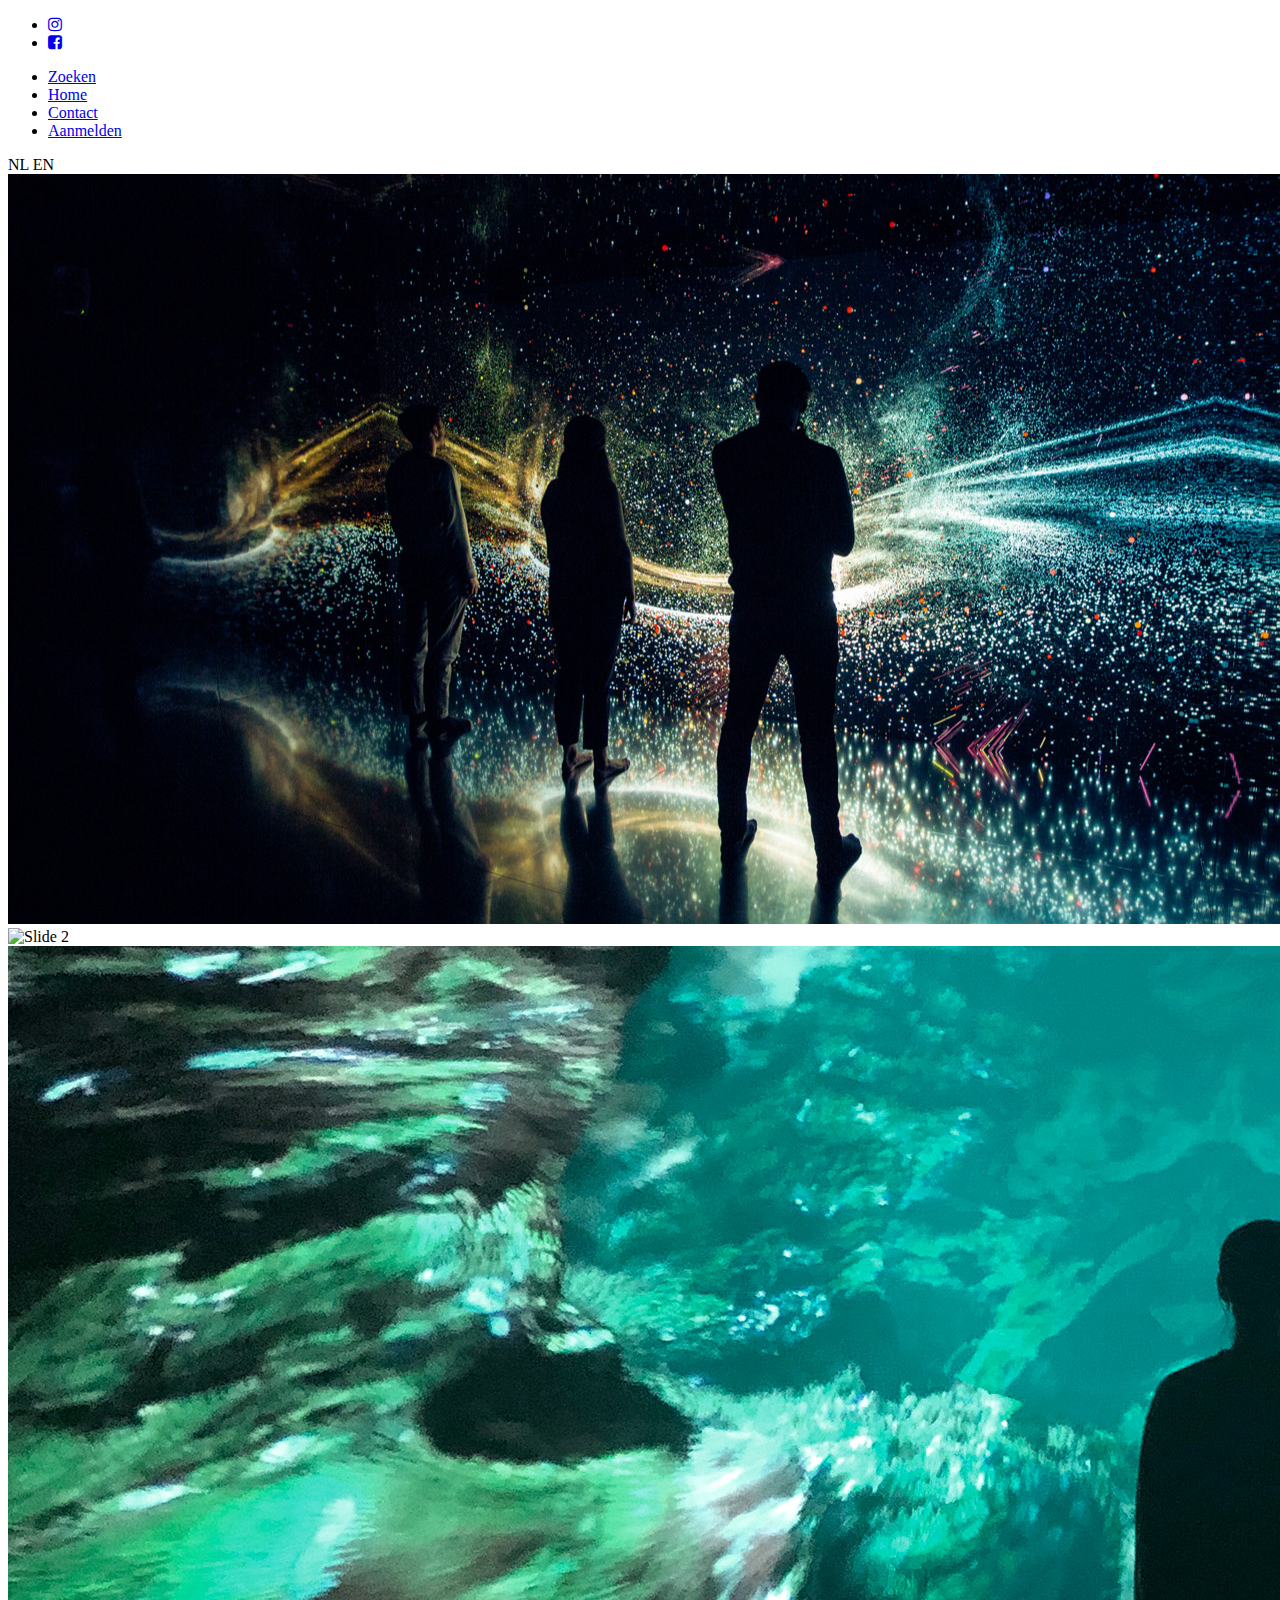
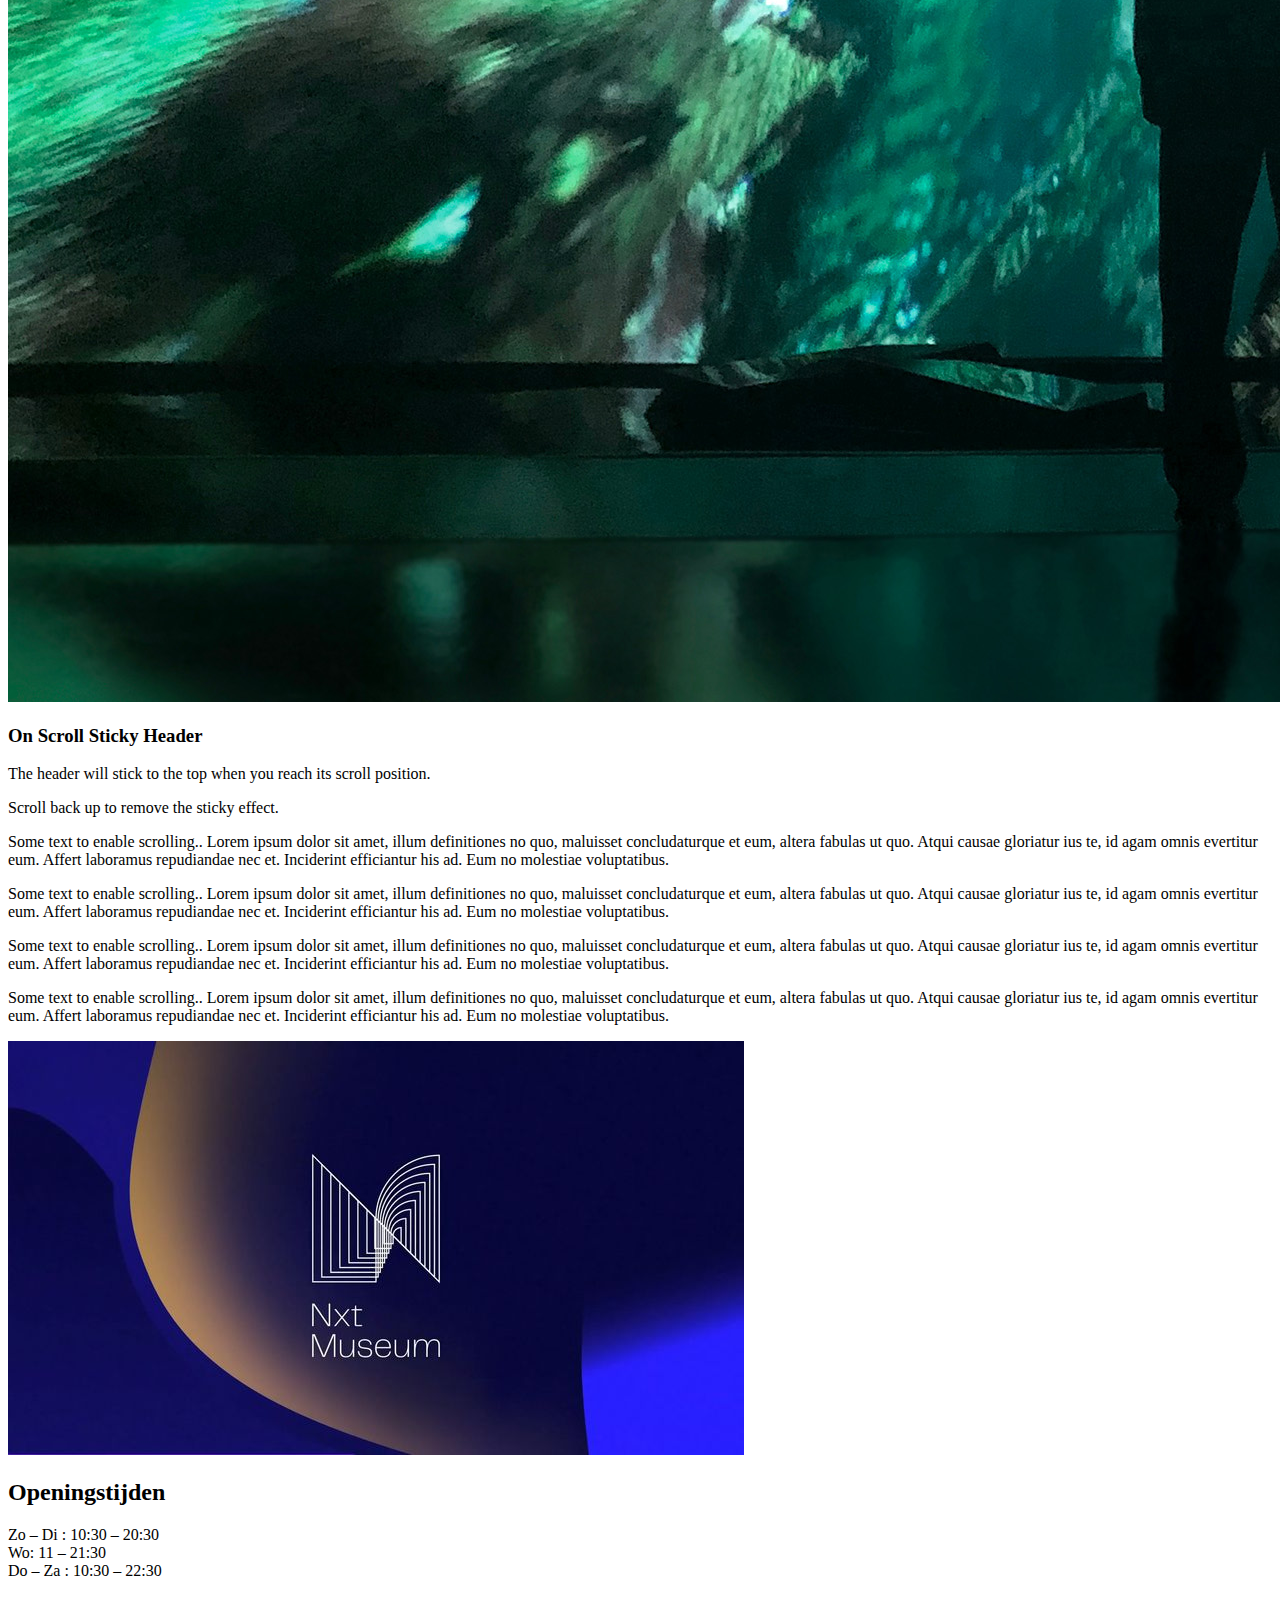
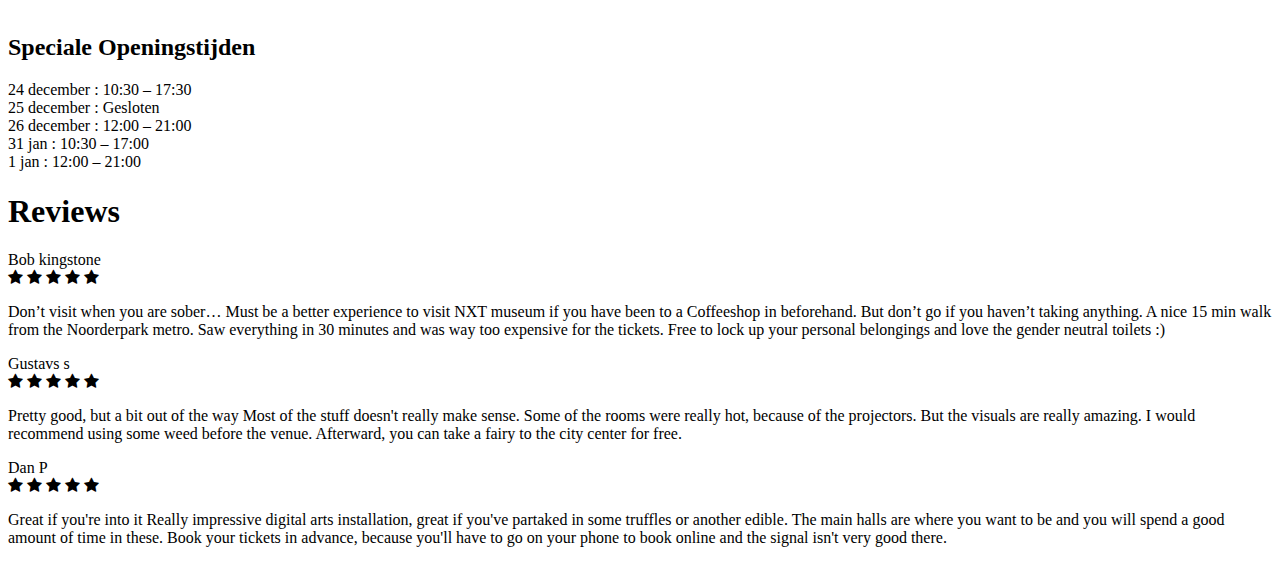
==== commit 55b5cd4a: "update_Slideshow" ====
--- a/web/code/nxt 70%/index.html
+++ b/web/code/nxt 70%/index.html
@@ -40,25 +40,104 @@
             <!-- Add more images as needed -->
         </div>
     </header>
-    <section class="containersection">
-    <div class="container">
-        <h3>Standard CSS</h3><br>
-        <i class="history" style="font-size:120px"></i>
-        <p>Standard CSS only</p>
-        <p>Easy to learn</p>
-        <p>No need for jQuery</p>
-        <p>No JavaScript library</p>
-    </div>
-    <div class="container">
-        <h3>Standard CSS</h3><br>
-        <i class="bezoek" style="font-size:120px"></i>
-        <p>Standard CSS only</p>
-        <p>Easy to learn</p>
-        <p>No need for jQuery</p>
-        <p>No JavaScript library</p>
-    </div></section>
-
+    <div class="content">
+        <h3>On Scroll Sticky Header</h3>
+        <p>The header will stick to the top when you reach its scroll position.</p>
+        <p>Scroll back up to remove the sticky effect.</p>
+        <p>Some text to enable scrolling.. Lorem ipsum dolor sit amet, illum definitiones no quo, maluisset concludaturque et eum, altera fabulas ut quo. Atqui causae gloriatur ius te, id agam omnis evertitur eum. Affert laboramus repudiandae nec et. Inciderint efficiantur his ad. Eum no molestiae voluptatibus.</p>
+        <p>Some text to enable scrolling.. Lorem ipsum dolor sit amet, illum definitiones no quo, maluisset concludaturque et eum, altera fabulas ut quo. Atqui causae gloriatur ius te, id agam omnis evertitur eum. Affert laboramus repudiandae nec et. Inciderint efficiantur his ad. Eum no molestiae voluptatibus.</p>
+        <p>Some text to enable scrolling.. Lorem ipsum dolor sit amet, illum definitiones no quo, maluisset concludaturque et eum, altera fabulas ut quo. Atqui causae gloriatur ius te, id agam omnis evertitur eum. Affert laboramus repudiandae nec et. Inciderint efficiantur his ad. Eum no molestiae voluptatibus.</p>
+        <p>Some text to enable scrolling.. Lorem ipsum dolor sit amet, illum definitiones no quo, maluisset concludaturque et eum, altera fabulas ut quo. Atqui causae gloriatur ius te, id agam omnis evertitur eum. Affert laboramus repudiandae nec et. Inciderint efficiantur his ad. Eum no molestiae voluptatibus.</p>
+      </div>
+      
+  <script src="app.js"></script>
+      <section class="tijdeninfo">
+        <img id="foto1" src="img/nxt opening.jpg">
+        <article class="tijden">
+                    <h2>Openingstijden </h2>
+                    <p>
+                        Zo – Di : 10:30 – 20:30 <br>
+                        Wo: 11 – 21:30 <br>
+                        Do – Za : 10:30 – 22:30
+                    </p> <br>
+                    <h2>Speciale Openingstijden</h2>
+                    <p>
+                        24 december : 10:30 – 17:30<br>
+                        25 december : Gesloten<br>
+                        26 december : 12:00 – 21:00<br>
+                        31 jan : 10:30 – 17:00<br>
+                        1 jan : 12:00 – 21:00
+                    </p>
+                </article>
+            </section>
+            <div class="reviews">
+              <div class="inner">
+                  <h1>Reviews</h1>
+                  <div class="border"></div>
+      
+                  <section class="reviews-container">
+                      <div class="row">
+                          <div class="col">
+                              <div class="review">
+                                  <div class="name">Bob kingstone</div>
+                                  <div class="stars">
+                                      <span class="fa fa-star checked"></span>
+                                      <span class="fa fa-star checked"></span>
+                                      <span class="fa fa-star checked"></span>
+                                      <span class="fa fa-star"></span>
+                                      <span class="fa fa-star"></span>
+                                  </div>
+                                  <p>Don’t visit when you are sober…
+                                    Must be a better experience to visit NXT museum if you have been to a Coffeeshop in 
+                                    beforehand. But don’t go if you haven’t taking anything. A nice 15 min walk from the 
+                                    Noorderpark metro. Saw everything in 30 minutes and was way too expensive for the tickets. 
+                                    Free to lock up your personal belongings and love the gender neutral toilets :)
+                                    </p>
+                              </div>
+                          </div>
+                      </div>
+      
+                      <div class="row">
+                          <div class="col">
+                              <div class="review">
+                                  <div class="name">Gustavs s </s></div>
+                                  <div class="stars">
+                                      <span class="fa fa-star checked"></span>
+                                      <span class="fa fa-star checked"></span>
+                                      <span class="fa fa-star checked"></span>
+                                      <span class="fa fa-star checked"></span>
+                                      <span class="fa fa-star"></span>
+                                  </div>
+                                  <p>Pretty good, but a bit out of the way
+                                    Most of the stuff doesn't really make sense. Some of the rooms were really hot, because of 
+                                    the projectors. But the visuals are really amazing. I would recommend using some weed 
+                                    before the venue. Afterward, you can take a fairy to the city center for free.</p>
+                              </div>
+                          </div>
+                      </div>
+      
+                      <div class="row">
+                          <div class="col">
+                              <div class="review">
+                                  <div class="name">Dan P</div>
+                                  <div class="stars">
+                                      <span class="fa fa-star checked"></span>
+                                      <span class="fa fa-star checked"></span>
+                                      <span class="fa fa-star checked"></span>
+                                      <span class="fa fa-star"></span>
+                                      <span class="fa fa-star"></span>
+                                  </div>
+                                  <p>Great if you're into it
+                                    Really impressive digital arts installation, great if you've partaked in some truffles or another 
+                                    edible. The main halls are where you want to be and you will spend a good amount of time in 
+                                    these. Book your tickets in advance, because you'll have to go on your phone to book online 
+                                    and the signal isn't very good there. </p>
+                              </div>
+                          </div>
+                      </div>
+                  </section>
+              </div>
+          </div>
 </body>
-<script src="app.js"></script>
 
 </html>
